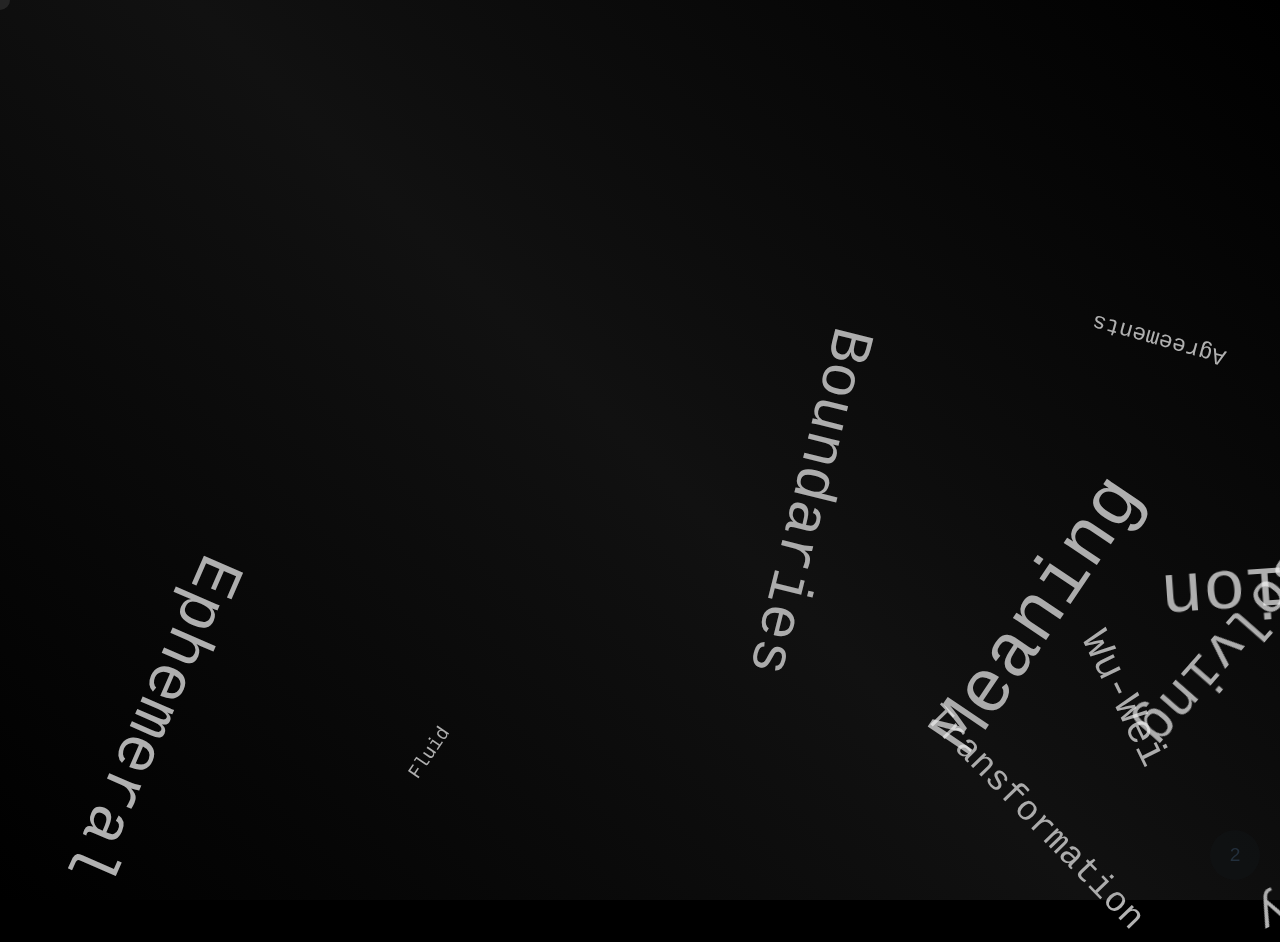
==== dissolving aggreements/dis2.html @ ca264a10 "Update links to be root-relative for GitHub Pages compatibility" ====
<!DOCTYPE html>
<html lang="en">
<head>
    <meta charset="UTF-8">
    <meta name="viewport" content="width=device-width, initial-scale=1.0">
    <title>Dissolving Agreements</title>
    <style>
        * {
            margin: 0;
            padding: 0;
            box-sizing: border-box;
        }

        body, html {
            height: 100%;
            overflow: hidden;
            background-color: #000;
            font-family: 'Courier New', monospace;
            cursor: none;
        }

        #background {
            position: fixed;
            top: 0;
            left: 0;
            width: 100%;
            height: 100%;
            background: linear-gradient(45deg, #000, #111, #000);
            z-index: 1;
            pointer-events: none;
        }

        #text-container {
            position: absolute;
            top: 0;
            left: 0;
            width: 100%;
            height: 100%;
            display: flex;
            flex-direction: column;
            justify-content: center;
            align-items: center;
            z-index: 2;
            color: #fff;
            mix-blend-mode: difference;
            text-align: center;
        }

        .text-layer {
            position: absolute;
            white-space: nowrap;
            font-size: 3vw;
            opacity: 0.7;
            transition: all 0.5s ease;
            transform-origin: center;
        }

        #cursor {
            position: fixed;
            width: 20px;
            height: 20px;
            border-radius: 50%;
            background: rgba(255,255,255,0.1);
            transform: translate(-50%, -50%);
            pointer-events: none;
            z-index: 1000;
            mix-blend-mode: difference;
            transition: transform 0.1s ease-out;
        }

        #interaction-count {
            position: fixed;
            bottom: 20px;
            left: 50%;
            transform: translateX(-50%);
            color: #fff;
            opacity: 0.5;
            font-size: 0.8rem;
            mix-blend-mode: difference;
        }
    </style>

    <style>
        .back-button {
            position: absolute;
            top: 20px;
            left: 20px;
            text-decoration: none;
            color: #2c3e50;
            font-weight: 300;
            opacity: 0.7;
            transition: all 0.3s ease;
        }
        .back-button:hover {
            opacity: 1;
            transform: translateX(-5px);
        }
    </style>
    
    <style>
        .page-number {
            position: fixed;
            bottom: 20px;
            right: 20px;
            font-family: 'Arial', sans-serif;
            font-size: 1.5rem;
            color: rgba(44, 62, 80, 0.5);
            opacity: 0.7;
            transition: opacity 0.3s ease;
            z-index: 1000;
        }
        .page-number:hover {
            opacity: 1;
        }
    </style>
    
    <style>
        .page-number {
            position: fixed;
            bottom: 20px;
            right: 20px;
            font-family: 'Arial', sans-serif;
            font-size: 1.5rem;
            color: rgba(44, 62, 80, 0.5);
            opacity: 0.7;
            transition: opacity 0.3s ease;
            z-index: 1000;
        }
        .page-number:hover {
            opacity: 1;
        }
    </style>
    
    <style>
        .page-number {
            position: fixed;
            bottom: 20px;
            right: 20px;
            font-family: 'Arial', sans-serif;
            font-size: 1.5rem;
            color: rgba(44, 62, 80, 0.5);
            opacity: 0.7;
            transition: opacity 0.3s ease;
            z-index: 1000;
        }
        .page-number:hover {
            opacity: 1;
        }
    </style>
    </head>
<body>
    <a href="/index.html" class="back-button">← Uncontracting™</a>
    
    <div id="background"></div>
    <div id="text-container"></div>
    <div id="cursor"></div>
    <div id="interaction-count">Interactions: 0</div>

    <script>
        const textContainer = document.getElementById('text-container');
        const backgroundEl = document.getElementById('background');
        const cursorEl = document.getElementById('cursor');
        const interactionCountEl = document.getElementById('interaction-count');

        const words = [
            'Dissolving', 'Agreements', 'Fluid', 'Interaction', 
            'Ephemeral', 'Meaning', 'Blending', 'Boundaries',
            'Wu-Wei', 'Spontaneity', 'Transformation'
        ];

        let interactionCount = 0;

        function createTextLayer(word) {
            const layer = document.createElement('div');
            layer.classList.add('text-layer');
            layer.textContent = word;
            
            // Random initial positioning
            layer.style.top = `${Math.random() * 100}%`;
            layer.style.left = `${Math.random() * 100}%`;
            layer.style.transform = `
                rotate(${Math.random() * 360}deg) 
                scale(${0.5 + Math.random() * 1.5})
            `;

            return layer;
        }

        function initializeText() {
            words.forEach(word => {
                const layer = createTextLayer(word);
                textContainer.appendChild(layer);
            });
        }

        function handleMouseMove(e) {
            // Cursor tracking
            cursorEl.style.left = `${e.clientX}px`;
            cursorEl.style.top = `${e.clientY}px`;

            // Background warping
            const centerX = window.innerWidth / 2;
            const centerY = window.innerHeight / 2;
            const transformX = (e.clientX - centerX) / centerX * 10;
            const transformY = (e.clientY - centerY) / centerY * 10;
            
            backgroundEl.style.transform = `
                perspective(1000px) 
                rotateX(${-transformY}deg) 
                rotateY(${transformX}deg)
            `;

            // Text layers movement
            const textLayers = document.querySelectorAll('.text-layer');
            textLayers.forEach(layer => {
                const rect = layer.getBoundingClientRect();
                const distanceX = e.clientX - (rect.left + rect.width / 2);
                const distanceY = e.clientY - (rect.top + rect.height / 2);
                
                layer.style.transform = `
                    translate(${distanceX / 50}px, ${distanceY / 50}px)
                    rotate(${Math.sin(Date.now() / 1000) * 10}deg)
                    scale(${1 + Math.abs(distanceX + distanceY) / 5000})
                `;
            });
        }

        function handleClick(e) {
            interactionCount++;
            interactionCountEl.textContent = `Interactions: ${interactionCount}`;

            // Create dissolving effect
            const textLayers = document.querySelectorAll('.text-layer');
            textLayers.forEach(layer => {
                layer.style.transform += ' scale(2)';
                layer.style.opacity = '0';
                
                setTimeout(() => {
                    layer.style.transform = `
                        rotate(${Math.random() * 360}deg) 
                        scale(${0.5 + Math.random() * 1.5})
                    `;
                    layer.style.opacity = '0.7';
                }, 500);
            });

            // Create a brief color shift
            backgroundEl.style.filter = 'hue-rotate(90deg)';
            setTimeout(() => {
                backgroundEl.style.filter = 'none';
            }, 200);
        }

        // Initialize
        initializeText();

        // Event Listeners
        document.addEventListener('mousemove', handleMouseMove);
        document.addEventListener('click', handleClick);
    </script>

    
    
    
    
    <style>
        .page-number-container {
            position: fixed;
            bottom: 20px;
            right: 20px;
            z-index: 1000;
        }

        .page-number {
            width: 50px;
            height: 50px;
            background-color: rgba(44, 62, 80, 0.1);
            border-radius: 50%;
            display: flex;
            align-items: center;
            justify-content: center;
            font-size: 1.2rem;
            color: #2c3e50;
            opacity: 0.7;
            transition: all 0.3s ease;
            cursor: pointer;
            text-decoration: none;
        }

        .page-number:hover {
            background-color: rgba(44, 62, 80, 0.2);
            opacity: 1;
            transform: scale(1.1);
        }

        .page-number.question-mark:hover::after {
            content: '?';
        }

        .page-number.question-mark:hover {
            background-color: rgba(52, 152, 219, 0.2);
        }
    </style>
    <div class="page-number-container">
        <a href="/index.html" class="page-number 2 question-mark">2</a>
    </div>
    

    
    </body>
</html>
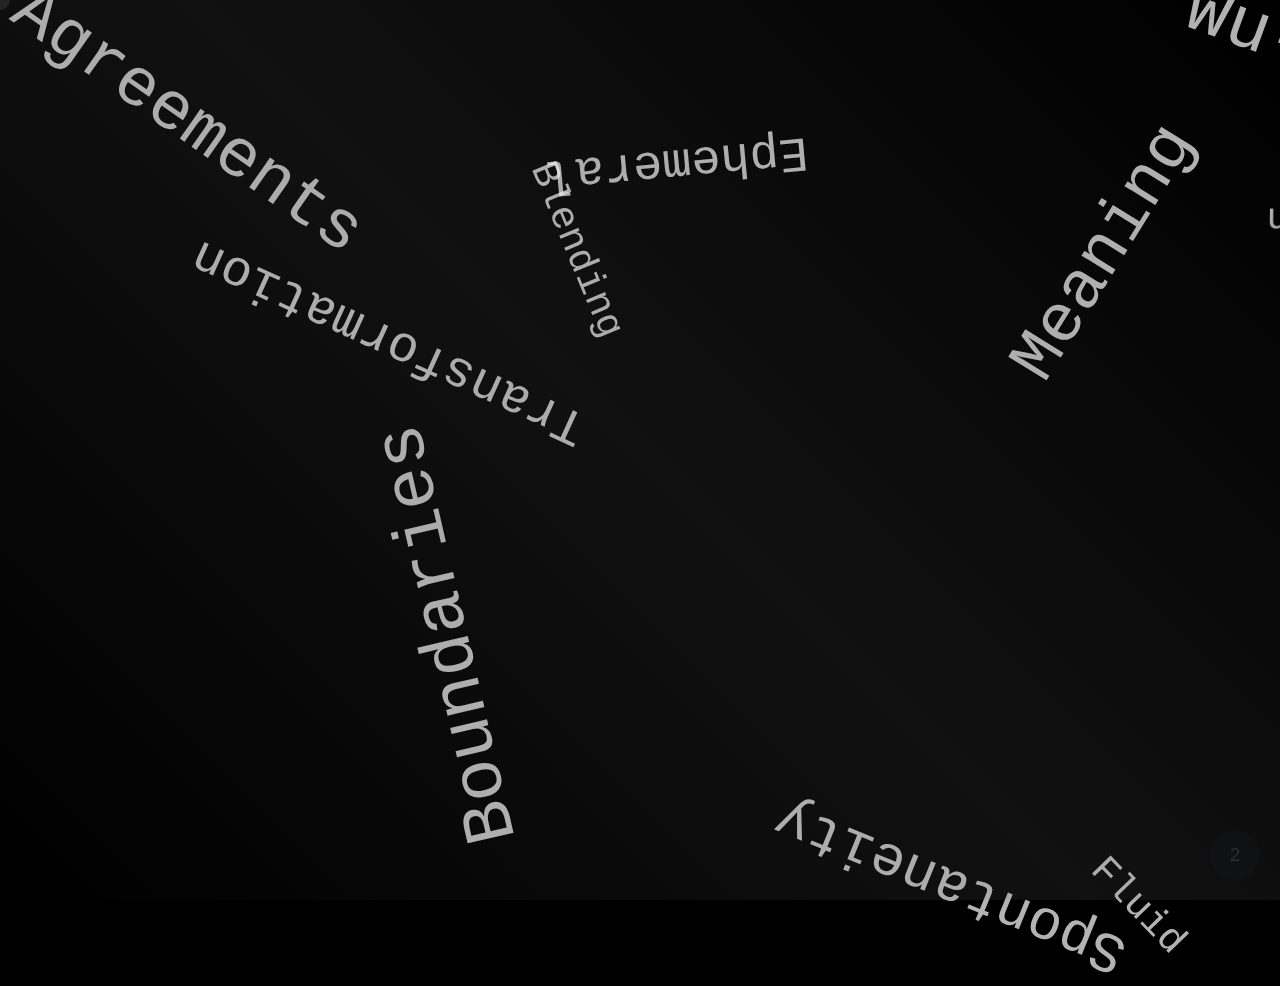
==== commit 2c7d5f7e: "Comprehensive update of links and iframes for GitHub Pages compatibility" ====
--- a/dissolving aggreements/dis2.html
+++ b/dissolving aggreements/dis2.html
@@ -149,7 +149,7 @@
     </style>
     </head>
 <body>
-    <a href="/index.html" class="back-button">← Uncontracting™</a>
+    <a href="//index.html" class="back-button">← Uncontracting™</a>
     
     <div id="background"></div>
     <div id="text-container"></div>
@@ -302,7 +302,7 @@
         }
     </style>
     <div class="page-number-container">
-        <a href="/index.html" class="page-number 2 question-mark">2</a>
+        <a href="//index.html" class="page-number 2 question-mark">2</a>
     </div>
     
 
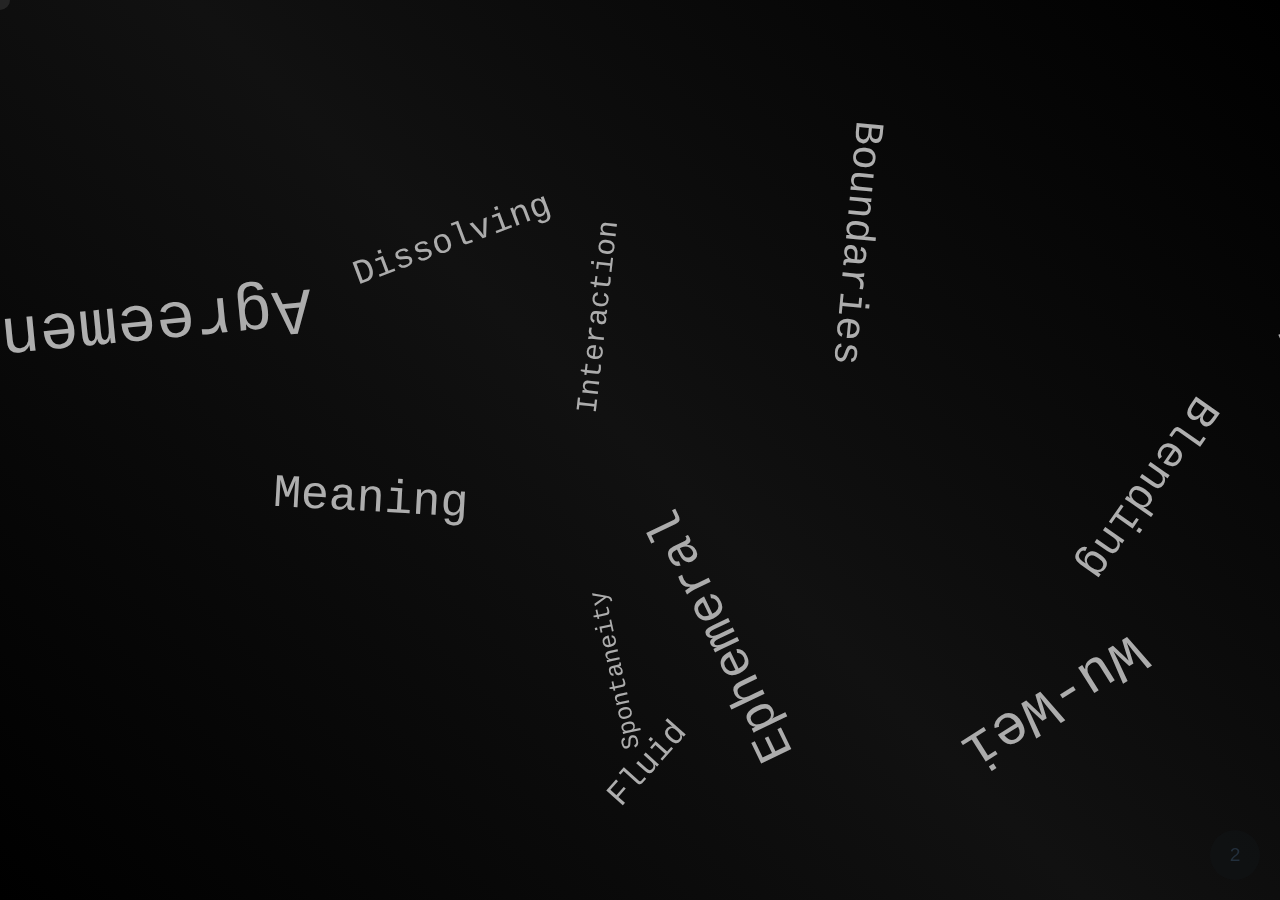
==== commit 6fb62cb2: "Comprehensive manual link update for GitHub Pages compatibility" ====
--- a/dissolving aggreements/dis2.html
+++ b/dissolving aggreements/dis2.html
@@ -149,7 +149,7 @@
     </style>
     </head>
 <body>
-    <a href="//index.html" class="back-button">← Uncontracting™</a>
+    <a href="///index.html" class="back-button">← Uncontracting™</a>
     
     <div id="background"></div>
     <div id="text-container"></div>
@@ -302,7 +302,7 @@
         }
     </style>
     <div class="page-number-container">
-        <a href="//index.html" class="page-number 2 question-mark">2</a>
+        <a href="///index.html" class="page-number 2 question-mark">2</a>
     </div>
     
 
